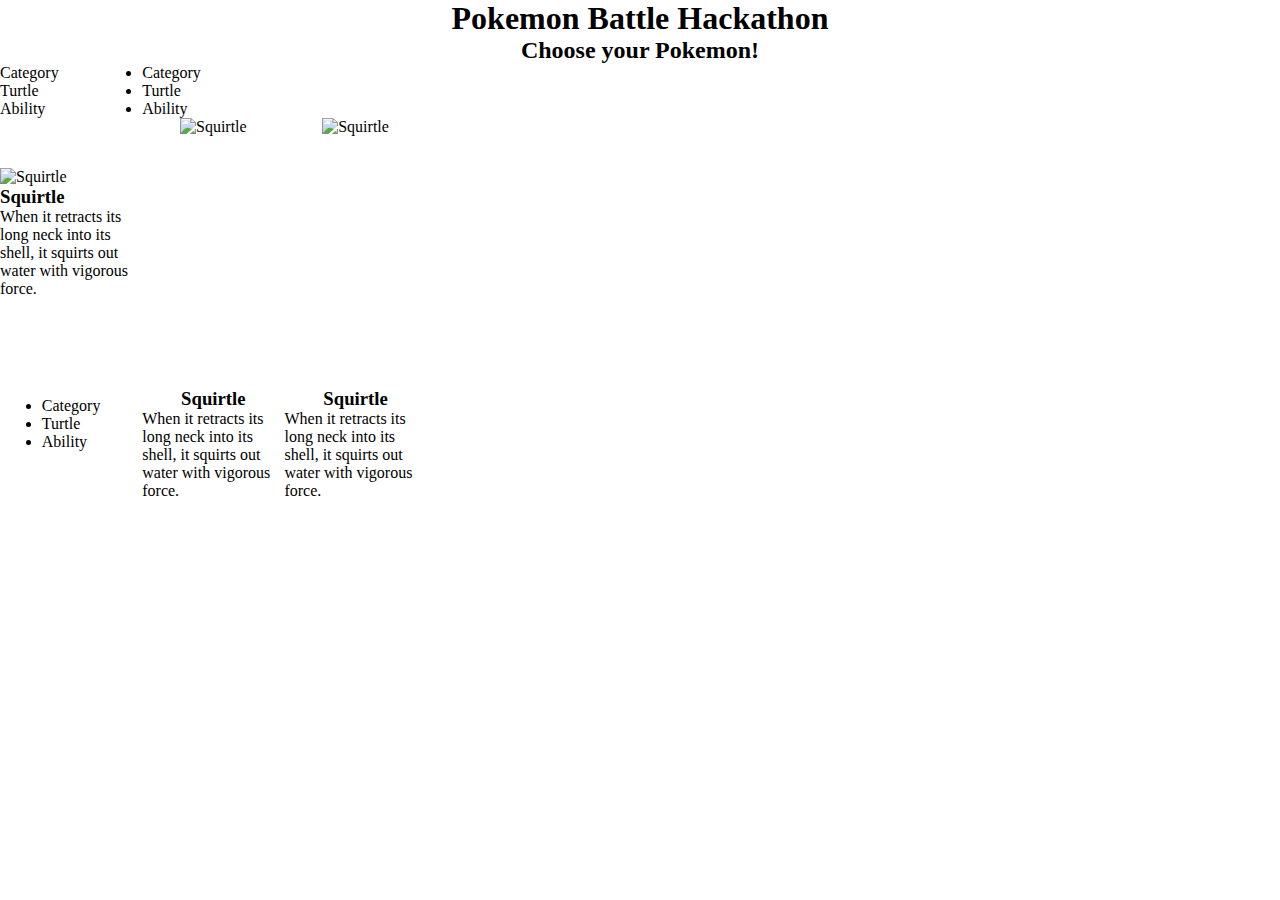
==== index.html @ f096297e "implemented homepage and initialized pokemon arrays" ====
<!DOCTYPE html>
<html lang="en">
<head>
    <meta charset="UTF-8">
    <meta http-equiv="X-UA-Compatible" content="IE=edge">
    <meta name="viewport" content="width=device-width, initial-scale=1.0">
    <script src="app.js" defer></script>
    <link rel="stylesheet" href="style.css">
    <title>Document</title> 
    <script src="https://cdn.jsdelivr.net/npm/js-cookie@2/src/js.cookie.min.js"></script>
    
</head>
<body>
    <header>
        <h1>
            Pokemon Battle Hackathon
        </h1>
        <h2>
            Choose your Pokemon!
        </h2>
    </header>

    <div class="container">
        <div id="pokemonOne" class = "pokemon-profile">
            <div>
                <img src="\Projects\Pokemon\images\Squirtle.jpg" alt="Squirtle">
                <h3>Squirtle</h3>
                <p>When it retracts its long neck into its shell, it squirts out water with vigorous force.</p>
            </div>
            <div class="pokemon-ability-info">
                <ul class="attribute">
                    <li>Category</li>
                    <li>Turtle</li>
                    <li>Ability</li>
                </ul>
            </div>
        </div>

        <div id="pokemonTwo" class = "pokemon-profile">
            <img src="\Projects\Pokemon\images\Squirtle.jpg" alt="Squirtle">
            <h3>Squirtle</h3>
            <p>When it retracts its long neck into its shell, it squirts out water with vigorous force.</p>
        </div>
        <div class="pokemon-ability-info">
            <ul class="attribute">
                <li>Category</li>
                <li>Turtle</li>
                <li>Ability</li>
            </ul>
        </div>

        <div id="pokemonThree"class = "pokemon-profile">
            <img src="\Projects\Pokemon\images\Squirtle.jpg" alt="Squirtle">
            <h3>Squirtle</h3>
            <p>When it retracts its long neck into its shell, it squirts out water with vigorous force.</p>
        </div>
        <div class="pokemon-ability-info">
            <ul class="attribute">
                <li>Category</li>
                <li>Turtle</li>
                <li>Ability</li>
            </ul>
        </div>
</div>
</body>
</html>
---- style.css ----
* {
  margin: 0;
  padding: 0;
}

body {
  display: -ms-grid;
  display: grid;
  -ms-grid-columns: 1fr 1fr 1fr;
      grid-template-columns: 1fr 1fr 1fr;
  -ms-grid-rows: auto;
      grid-template-rows: auto;
  place-items: center;
}

header {
  display: -ms-grid;
  display: grid;
  -ms-grid-column: 1;
  -ms-grid-column-span: 3;
  grid-column: 1/4;
  place-items: center;
}

.container {
  display: -ms-grid;
  display: grid;
  -ms-grid-columns: 1fr 1fr 1fr;
      grid-template-columns: 1fr 1fr 1fr;
  -ms-grid-row: 2;
  grid-row: 2;
}

#pokemonOne {
  display: -ms-grid;
  display: grid;
  -ms-grid-column: 1;
  -ms-grid-column-span: 1;
  grid-column: 1/2;
  -ms-grid-row: 2;
  grid-row: 2;
  place-items: center;
}

#pokemonTwo {
  display: -ms-grid;
  display: grid;
  -ms-grid-column: 2;
  -ms-grid-column-span: 1;
  grid-column: 2/3;
  -ms-grid-row: 2;
  grid-row: 2;
  place-items: center;
}

#pokemonThree {
  display: -ms-grid;
  display: grid;
  -ms-grid-column: 3;
  -ms-grid-column-span: 1;
  grid-column: 3/4;
  -ms-grid-row: 2;
  grid-row: 2;
  place-items: center;
}

img {
  height: 30vh;
  width: auto;
}
/*# sourceMappingURL=style.css.map */
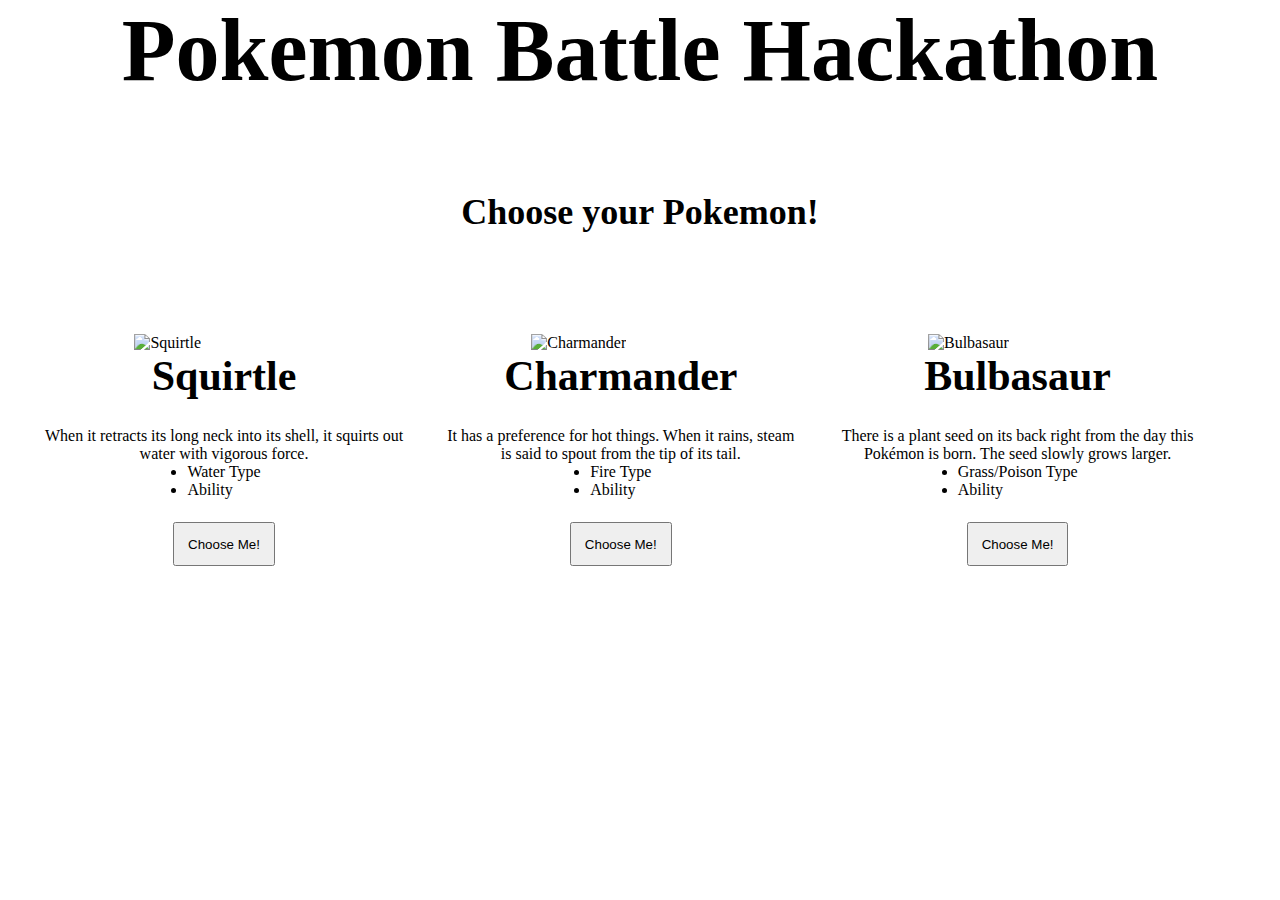
==== commit 95afbd20: "added homepage css and battle page functions" ====
--- a/index.html
+++ b/index.html
@@ -23,44 +23,55 @@
     <div class="container">
         <div id="pokemonOne" class = "pokemon-profile">
             <div>
-                <img src="\Projects\Pokemon\images\Squirtle.jpg" alt="Squirtle">
+                <img src="\Projects\Pokemon\images\Squirtle.png" alt="Squirtle">
                 <h3>Squirtle</h3>
                 <p>When it retracts its long neck into its shell, it squirts out water with vigorous force.</p>
             </div>
             <div class="pokemon-ability-info">
                 <ul class="attribute">
-                    <li>Category</li>
-                    <li>Turtle</li>
+                    <li>Water Type</li>
                     <li>Ability</li>
                 </ul>
             </div>
+
+            <button onclick="parent.location = 'battle.html'">Choose Me!</button>
         </div>
 
         <div id="pokemonTwo" class = "pokemon-profile">
-            <img src="\Projects\Pokemon\images\Squirtle.jpg" alt="Squirtle">
-            <h3>Squirtle</h3>
-            <p>When it retracts its long neck into its shell, it squirts out water with vigorous force.</p>
-        </div>
-        <div class="pokemon-ability-info">
-            <ul class="attribute">
-                <li>Category</li>
-                <li>Turtle</li>
-                <li>Ability</li>
-            </ul>
+            <div>
+                <img src="\Projects\Pokemon\images\Charmander.png" alt="Charmander">
+                <h3>Charmander</h3>
+                <p>It has a preference for hot things. When it rains, steam is said to spout from the tip of its tail.</p>
+            </div>
+
+            <div class="pokemon-ability-info">
+                <ul class="attribute">
+                    <li>Fire Type</li>
+                    <li>Ability</li>
+                </ul>
+            </div>
+
+            <button onclick="parent.location = 'battle.html'">Choose Me!</button>
+
         </div>
 
         <div id="pokemonThree"class = "pokemon-profile">
-            <img src="\Projects\Pokemon\images\Squirtle.jpg" alt="Squirtle">
-            <h3>Squirtle</h3>
-            <p>When it retracts its long neck into its shell, it squirts out water with vigorous force.</p>
-        </div>
-        <div class="pokemon-ability-info">
-            <ul class="attribute">
-                <li>Category</li>
-                <li>Turtle</li>
-                <li>Ability</li>
-            </ul>
-        </div>
+            <div>
+                <img src="\Projects\Pokemon\images\Bulbasaur.png" alt="Bulbasaur">
+                <h3>Bulbasaur</h3>
+                <p>There is a plant seed on its back right from the day this Pokémon is born. The seed slowly grows larger.</p>
+            </div>
+
+            <div class="pokemon-ability-info">
+                <ul class="attribute">
+                    <li>Grass/Poison Type</li>
+                    <li>Ability</li>
+                </ul>
+            </div>
+
+            <button onclick="parent.location = 'battle.html'">Choose Me!</button>
+            
+
 </div>
 </body>
 </html>--- a/style.css
+++ b/style.css
@@ -10,6 +10,7 @@
       grid-template-columns: 1fr 1fr 1fr;
   -ms-grid-rows: auto;
       grid-template-rows: auto;
+  gap: 3vw;
   place-items: center;
 }
 
@@ -20,15 +21,25 @@
   -ms-grid-column-span: 3;
   grid-column: 1/4;
   place-items: center;
+  padding-bottom: 7vh;
+  font-size: 44px;
+}
+
+header h2 {
+  padding-top: 10vh;
+  font-size: 36px;
 }
 
 .container {
   display: -ms-grid;
   display: grid;
-  -ms-grid-columns: 1fr 1fr 1fr;
-      grid-template-columns: 1fr 1fr 1fr;
+  -ms-grid-column: 1;
+  -ms-grid-column-span: 3;
+  grid-column: 1/4;
   -ms-grid-row: 2;
   grid-row: 2;
+  width: 100vw;
+  place-content: center;
 }
 
 #pokemonOne {
@@ -39,7 +50,9 @@
   grid-column: 1/2;
   -ms-grid-row: 2;
   grid-row: 2;
+  width: 28vw;
   place-items: center;
+  padding-right: 3vw;
 }
 
 #pokemonTwo {
@@ -50,7 +63,9 @@
   grid-column: 2/3;
   -ms-grid-row: 2;
   grid-row: 2;
+  width: 28vw;
   place-items: center;
+  padding-right: 3vw;
 }
 
 #pokemonThree {
@@ -61,11 +76,34 @@
   grid-column: 3/4;
   -ms-grid-row: 2;
   grid-row: 2;
+  width: 28vw;
   place-items: center;
+  padding-right: 3vw;
 }
 
 img {
   height: 30vh;
   width: auto;
+  padding-left: 7vw;
+  -o-object-fit: cover;
+     object-fit: cover;
+}
+
+p {
+  text-align: center;
+}
+
+h3 {
+  text-align: center;
+  font-size: 42px;
+  padding-bottom: 3vh;
+}
+
+.attribute {
+  padding-bottom: 2.5vh;
+}
+
+button {
+  padding: 1vw;
 }
 /*# sourceMappingURL=style.css.map */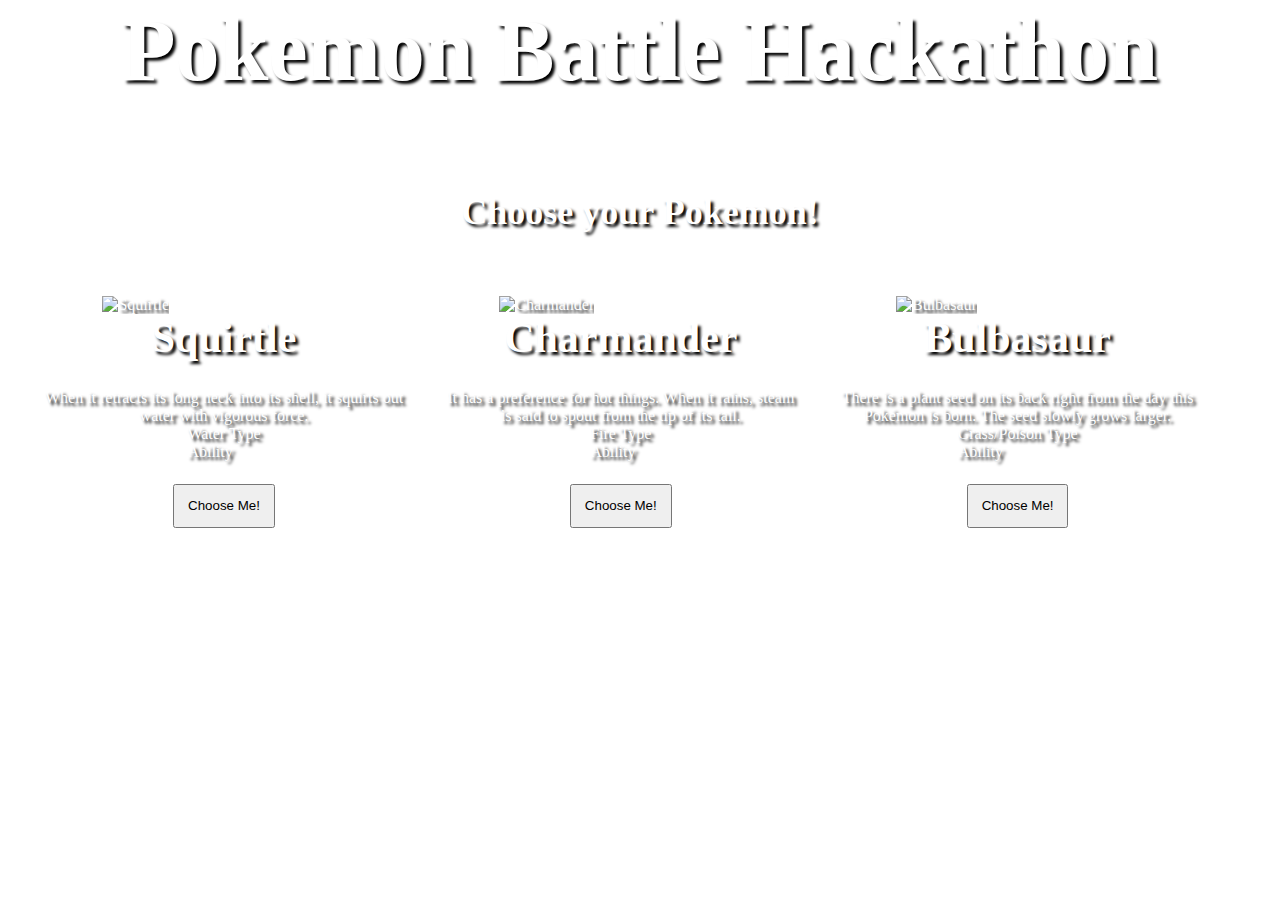
==== commit 7ba2221d: "working user pokemon selection and dynamic creation in battle.js, added some battlestyle.scss stylin" ====
--- a/index.html
+++ b/index.html
@@ -11,6 +11,7 @@
     
 </head>
 <body>
+    <hero>
     <header>
         <h1>
             Pokemon Battle Hackathon
@@ -23,7 +24,7 @@
     <div class="container">
         <div id="pokemonOne" class = "pokemon-profile">
             <div>
-                <img src="\Projects\Pokemon\images\Squirtle.png" alt="Squirtle">
+                <img src="\Projects\Pokemon\images\squirtle.png" alt="Squirtle">
                 <h3>Squirtle</h3>
                 <p>When it retracts its long neck into its shell, it squirts out water with vigorous force.</p>
             </div>
@@ -34,12 +35,12 @@
                 </ul>
             </div>
 
-            <button onclick="parent.location = 'battle.html'">Choose Me!</button>
+            <button id="squirtle" onclick="parent.location = 'battle.html'">Choose Me!</button>
         </div>
 
         <div id="pokemonTwo" class = "pokemon-profile">
             <div>
-                <img src="\Projects\Pokemon\images\Charmander.png" alt="Charmander">
+                <img src="\Projects\Pokemon\images\charmander.png" alt="Charmander">
                 <h3>Charmander</h3>
                 <p>It has a preference for hot things. When it rains, steam is said to spout from the tip of its tail.</p>
             </div>
@@ -51,13 +52,12 @@
                 </ul>
             </div>
 
-            <button onclick="parent.location = 'battle.html'">Choose Me!</button>
-
+            <button id="charmander" onclick="parent.location = 'battle.html'">Choose Me!</button>
         </div>
 
         <div id="pokemonThree"class = "pokemon-profile">
             <div>
-                <img src="\Projects\Pokemon\images\Bulbasaur.png" alt="Bulbasaur">
+                <img src="\Projects\Pokemon\images\bulbasaur.png" alt="Bulbasaur">
                 <h3>Bulbasaur</h3>
                 <p>There is a plant seed on its back right from the day this Pokémon is born. The seed slowly grows larger.</p>
             </div>
@@ -69,9 +69,9 @@
                 </ul>
             </div>
 
-            <button onclick="parent.location = 'battle.html'">Choose Me!</button>
+            <button id="bulbasaur" onclick="parent.location = 'battle.html'">Choose Me!</button>
             
-
+    </hero>
 </div>
 </body>
 </html>--- a/style.css
+++ b/style.css
@@ -1,9 +1,14 @@
 * {
   margin: 0;
   padding: 0;
+  color: white;
+  text-shadow: 3px 3px 3px black;
 }
 
 body {
+  background-image: url("/Projects/Pokemon/images/Pokemon.jpg");
+  background-position: center;
+  background-size: cover;
   display: -ms-grid;
   display: grid;
   -ms-grid-columns: 1fr 1fr 1fr;
@@ -84,7 +89,7 @@
 img {
   height: 30vh;
   width: auto;
-  padding-left: 7vw;
+  padding-left: 4.5vw;
   -o-object-fit: cover;
      object-fit: cover;
 }
@@ -105,5 +110,8 @@
 
 button {
   padding: 1vw;
+  margin-bottom: 15vh;
+  color: black;
+  text-shadow: none;
 }
 /*# sourceMappingURL=style.css.map */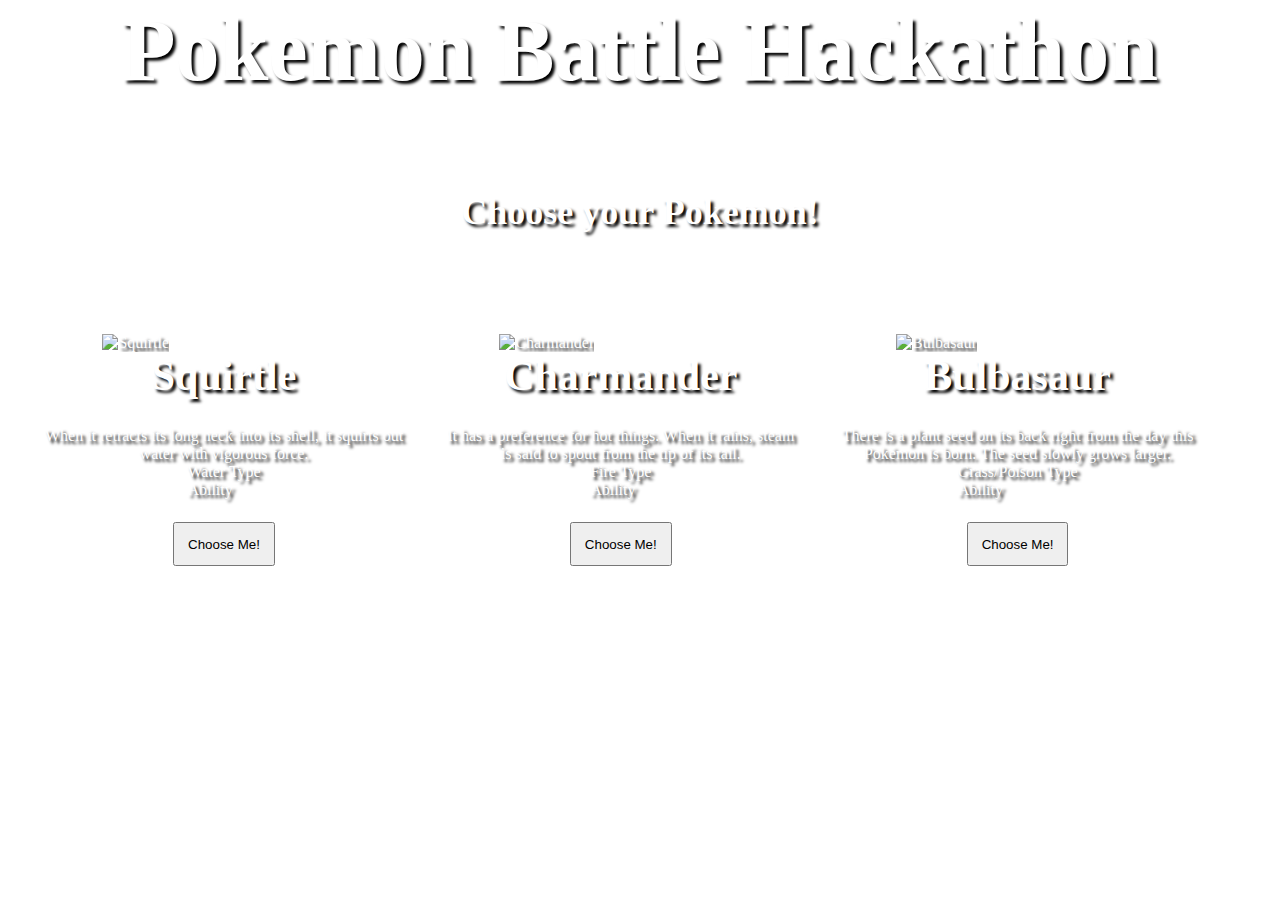
==== commit 6492a181: "final submission, added image transparency" ====
--- a/index.html
+++ b/index.html
@@ -11,7 +11,6 @@
     
 </head>
 <body>
-    <hero>
     <header>
         <h1>
             Pokemon Battle Hackathon
@@ -24,7 +23,7 @@
     <div class="container">
         <div id="pokemonOne" class = "pokemon-profile">
             <div>
-                <img src="\Projects\Pokemon\images\squirtle.png" alt="Squirtle">
+                <img src="/Projects/Pokemon/images/squirtle.png" alt="Squirtle">
                 <h3>Squirtle</h3>
                 <p>When it retracts its long neck into its shell, it squirts out water with vigorous force.</p>
             </div>
@@ -40,7 +39,7 @@
 
         <div id="pokemonTwo" class = "pokemon-profile">
             <div>
-                <img src="\Projects\Pokemon\images\charmander.png" alt="Charmander">
+                <img src="/Projects/Pokemon/images/charmander.png" alt="Charmander">
                 <h3>Charmander</h3>
                 <p>It has a preference for hot things. When it rains, steam is said to spout from the tip of its tail.</p>
             </div>
@@ -57,7 +56,7 @@
 
         <div id="pokemonThree"class = "pokemon-profile">
             <div>
-                <img src="\Projects\Pokemon\images\bulbasaur.png" alt="Bulbasaur">
+                <img src="/Projects/Pokemon/images/bulbasaur.png" alt="Bulbasaur">
                 <h3>Bulbasaur</h3>
                 <p>There is a plant seed on its back right from the day this Pokémon is born. The seed slowly grows larger.</p>
             </div>
@@ -71,7 +70,7 @@
 
             <button id="bulbasaur" onclick="parent.location = 'battle.html'">Choose Me!</button>
             
-    </hero>
+
 </div>
 </body>
 </html>